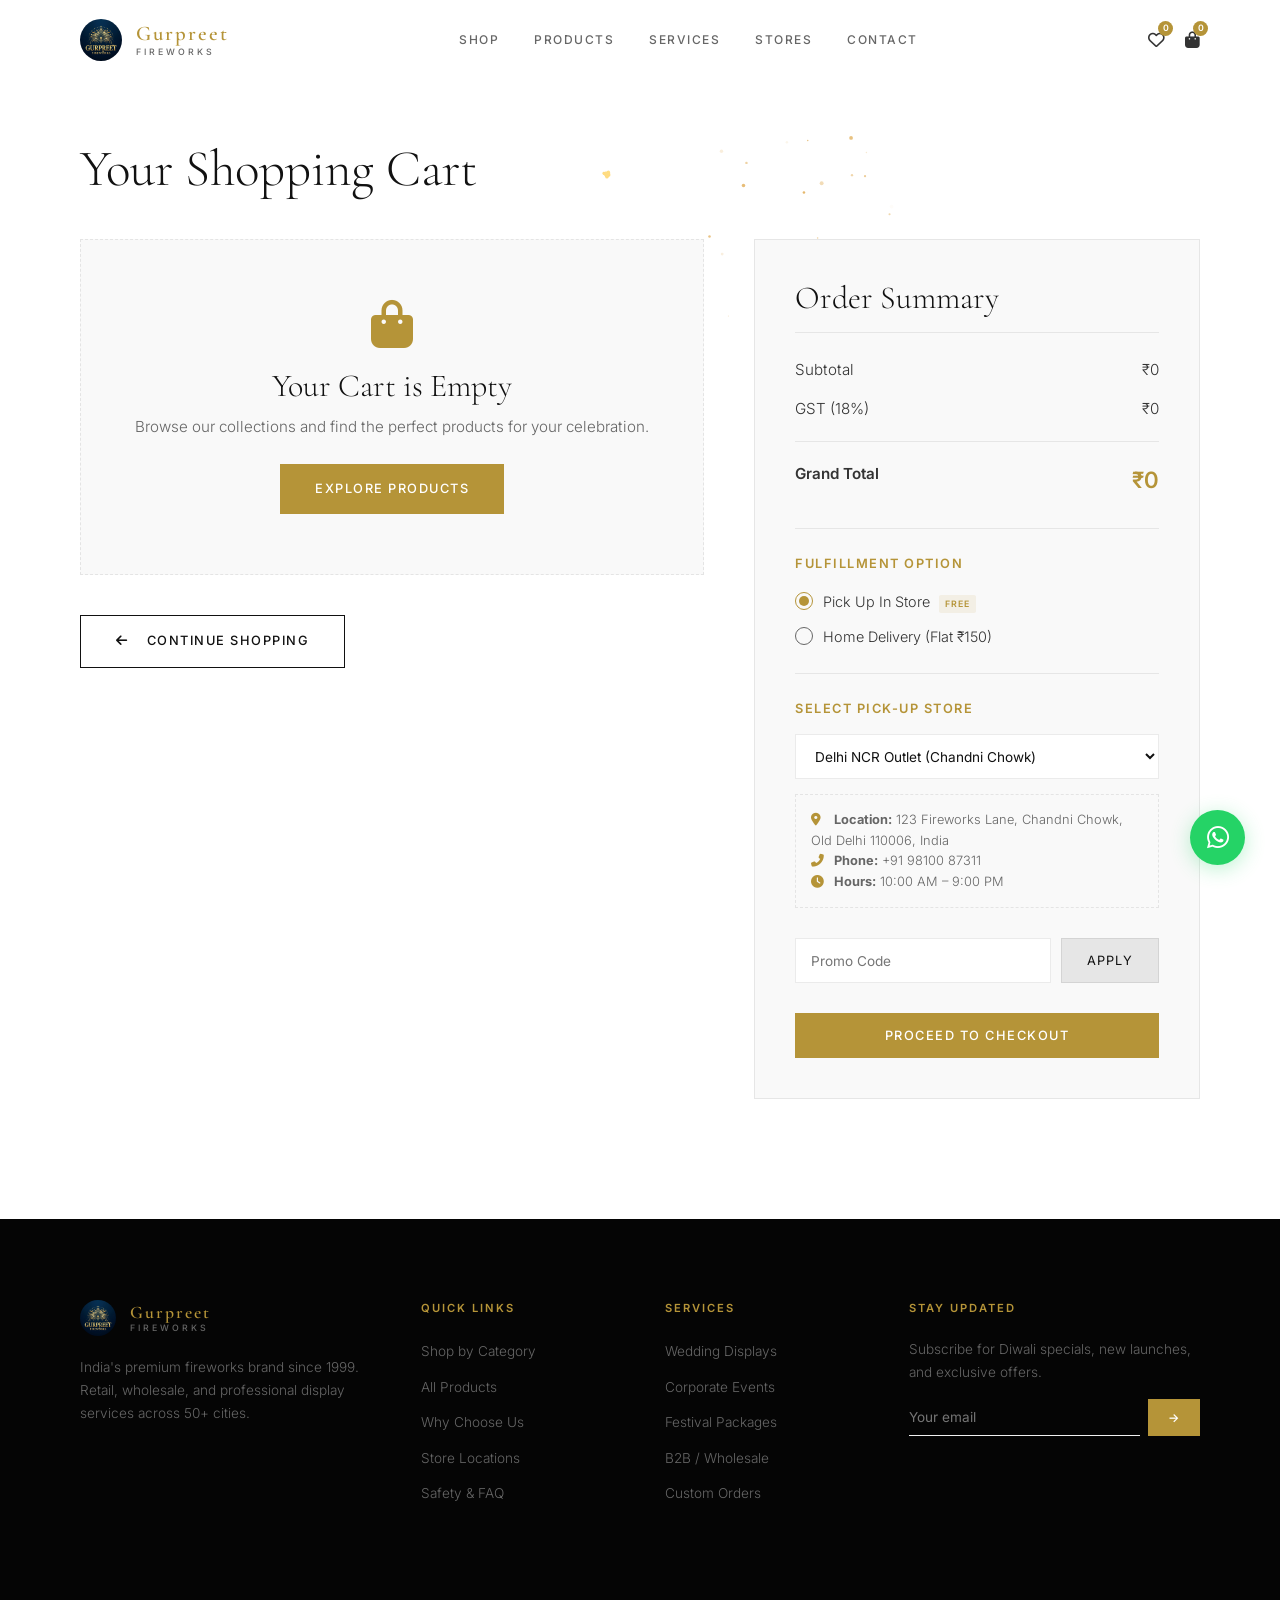
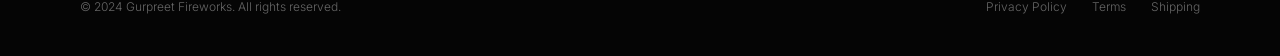
==== cart.html @ 11872ad9 "Initial commit" ====
<!DOCTYPE html>
<html lang="en">
<head>
  <meta charset="UTF-8">
  <meta name="viewport" content="width=device-width, initial-scale=1.0">
  <title>Shopping Cart | Gurpreet Fireworks</title>
  <meta name="description" content="Review your cart, select pickup or delivery, and checkout securely.">
  <link rel="stylesheet" href="css/style.css">
  <link rel="stylesheet" href="https://cdnjs.cloudflare.com/ajax/libs/font-awesome/6.5.1/css/all.min.css">
</head>
<body>

  <!-- Canvas Background -->
  <canvas id="fireworksCanvas"></canvas>

  <!-- Toast Container -->
  <div class="toast-wrap"></div>

  <!-- ====== HEADER ====== -->
  <header class="scrolled">
    <div class="wrap">
      <a href="index.html" class="logo">
        <img src="assets/logo.png" alt="Gurpreet Fireworks">
        <div class="logo-text">
          <span class="logo-brand">Gurpreet</span>
          <span class="logo-sub">Fireworks</span>
        </div>
      </a>

      <nav>
        <a href="index.html#categories">Shop</a>
        <a href="index.html#products">Products</a>
        <a href="index.html#services">Services</a>
        <a href="index.html#stores">Stores</a>
        <a href="index.html#contact">Contact</a>
      </nav>

      <div class="header-icons">
        <span class="icon-btn" data-open="wishDrawer"><i class="far fa-heart"></i><span class="count wish-count">0</span></span>
        <span class="icon-btn" data-open="cartDrawer"><i class="fas fa-shopping-bag"></i><span class="count cart-count">0</span></span>
        <span class="menu-toggle"><i class="fas fa-bars"></i></span>
      </div>
    </div>
  </header>

  <!-- ====== CART SECTION ====== -->
  <main class="section" style="padding-top: 140px; min-height: 80vh;">
    <div class="wrap">
      <h1 class="heading heading-lg" style="margin-bottom: 40px;">Your Shopping Cart</h1>

      <div class="cart-layout-grid">
        <!-- Left: Items list -->
        <div class="cart-items-wrap">
          <div class="cart-items-list" id="cart-page-list">
            <!-- Dynamically populated by app.js -->
          </div>
          <div style="margin-top: 20px;">
            <a href="index.html#products" class="btn btn-outline"><i class="fas fa-arrow-left" style="margin-right: 8px;"></i> Continue Shopping</a>
          </div>
        </div>

        <!-- Right: Order summary & pickup options -->
        <div class="cart-summary-card">
          <h2 class="heading heading-md" style="margin-bottom: 25px; border-bottom: 1px solid var(--border); padding-bottom: 15px;">Order Summary</h2>
          
          <div class="summary-row">
            <span>Subtotal</span>
            <span id="cart-subtotal">₹0</span>
          </div>
          <div class="summary-row">
            <span>GST (18%)</span>
            <span id="cart-gst">₹0</span>
          </div>
          <div class="summary-row" id="delivery-row" style="display: none; border-top: 1px dashed var(--border); padding-top: 10px; margin-top: 10px;">
            <span>Home Delivery Charge</span>
            <span>₹150</span>
          </div>
          
          <div class="summary-row total-row" style="margin-top: 20px; padding-top: 20px; border-top: 1px solid var(--border);">
            <strong>Grand Total</strong>
            <strong id="cart-total" style="color: var(--gold); font-size: 1.4rem;">₹0</strong>
          </div>

          <!-- Fulfillment Choice -->
          <div class="fulfillment-box">
            <h3>Fulfillment Option</h3>
            <div class="full-option">
              <label class="radio-label">
                <input type="radio" name="fulfillment" value="pickup" checked id="ff-pickup">
                <span class="radio-custom"></span>
                <span class="radio-text">Pick Up In Store <span class="badge badge-gold" style="font-size:0.55rem; padding: 2px 6px; margin-left:5px; border-radius: 2px;">FREE</span></span>
              </label>
            </div>
            <div class="full-option">
              <label class="radio-label">
                <input type="radio" name="fulfillment" value="delivery" id="ff-delivery">
                <span class="radio-custom"></span>
                <span class="radio-text">Home Delivery (Flat ₹150)</span>
              </label>
            </div>
          </div>

          <!-- Store Selection (Displays if pickup is active) -->
          <div class="store-select-box" id="store-picker-area">
            <h3>Select Pick-up Store</h3>
            <select class="store-select" id="pickup-store-select">
              <option value="delhi">Delhi NCR Outlet (Chandni Chowk)</option>
              <option value="mumbai">Mumbai Outlet (Bhuleshwar)</option>
              <option value="jaipur">Jaipur Outlet (Johari Bazaar)</option>
              <option value="chennai">Chennai Outlet (T. Nagar)</option>
            </select>
            <div class="selected-store-info" id="selected-store-details">
              <!-- Dynamically populated by app.js -->
            </div>
          </div>

          <div class="promo-box">
            <input type="text" placeholder="Promo Code" id="promo-code-input">
            <button id="apply-promo-btn">Apply</button>
          </div>

          <button class="btn btn-gold" id="proceed-checkout-btn" style="width: 100%; justify-content: center; margin-top: 30px;">Proceed to Checkout</button>
        </div>
      </div>

    </div>
  </main>

  <!-- ====== FOOTER ====== -->
  <footer>
    <div class="wrap">
      <div class="footer-grid">
        <div class="footer-col">
          <div class="logo" style="margin-bottom: 20px;">
            <img src="assets/logo.png" alt="Gurpreet Fireworks" style="height: 36px; width: 36px; border-radius: 50%;">
            <div class="logo-text">
              <span class="logo-brand" style="font-size: 1.1rem;">Gurpreet</span>
              <span class="logo-sub">Fireworks</span>
            </div>
          </div>
          <p>India's premium fireworks brand since 1999. Retail, wholesale, and professional display services across 50+ cities.</p>
        </div>
        <div class="footer-col">
          <h4>Quick Links</h4>
          <ul>
            <li><a href="index.html#categories">Shop by Category</a></li>
            <li><a href="index.html#products">All Products</a></li>
            <li><a href="index.html#services">Why Choose Us</a></li>
            <li><a href="index.html#stores">Store Locations</a></li>
            <li><a href="index.html#safety">Safety & FAQ</a></li>
          </ul>
        </div>
        <div class="footer-col">
          <h4>Services</h4>
          <ul>
            <li><a href="index.html#contact">Wedding Displays</a></li>
            <li><a href="index.html#contact">Corporate Events</a></li>
            <li><a href="index.html#contact">Festival Packages</a></li>
            <li><a href="index.html#contact">B2B / Wholesale</a></li>
            <li><a href="index.html#contact">Custom Orders</a></li>
          </ul>
        </div>
        <div class="footer-col">
          <h4>Stay Updated</h4>
          <p style="margin-bottom: 15px;">Subscribe for Diwali specials, new launches, and exclusive offers.</p>
          <div class="nl-form">
            <input type="email" placeholder="Your email">
            <button>→</button>
          </div>
        </div>
      </div>
      <div class="footer-bottom">
        <span>© 2024 Gurpreet Fireworks. All rights reserved.</span>
        <div class="footer-bottom-links">
          <a href="#">Privacy Policy</a>
          <a href="#">Terms</a>
          <a href="#">Shipping</a>
        </div>
      </div>
    </div>
  </footer>

  <!-- WhatsApp Float -->
  <a href="https://wa.me/919810000000" class="wa-float" target="_blank" rel="noopener" aria-label="Chat on WhatsApp">
    <i class="fab fa-whatsapp"></i>
  </a>

  <!-- ====== DRAWERS ====== -->
  <!-- Cart Drawer -->
  <aside class="drawer" id="cartDrawer">
    <div class="drawer-head">
      <h2>Shopping Cart</h2>
      <span class="drawer-close"><i class="fas fa-times"></i></span>
    </div>
    <div class="drawer-body">
      <div class="empty-drawer"><i class="fas fa-shopping-bag"></i><p>Your cart is empty</p></div>
    </div>
    <div class="drawer-foot">
      <div class="drawer-total">
        <span>Total</span>
        <span>₹0</span>
      </div>
      <a href="cart.html" class="btn btn-gold" style="width: 100%; justify-content: center;">View Cart</a>
    </div>
  </aside>

  <!-- Wishlist Drawer -->
  <aside class="drawer" id="wishDrawer">
    <div class="drawer-head">
      <h2>Wishlist</h2>
      <span class="drawer-close"><i class="fas fa-times"></i></span>
    </div>
    <div class="drawer-body">
      <div class="empty-drawer"><i class="fas fa-heart"></i><p>Your wishlist is empty</p></div>
    </div>
  </aside>

  <script src="js/store-data.js"></script>
  <script src="js/app.js"></script>
</body>
</html>
---- css/style.css ----
/*
  GURPREET FIREWORKS — Premium Minimal Design System
  Philosophy: Breathe. Less is luxury.
*/

@import url('https://fonts.googleapis.com/css2?family=Cormorant+Garamond:ital,wght@0,300;0,400;0,500;0,600;0,700;1,300;1,400&family=Inter:wght@300;400;500;600&display=swap');

:root {
  --bg: #ffffff;
  --bg-alt: #f9f9f9;
  --gold: #b59438;
  --gold-dim: rgba(181, 148, 56, 0.1);
  --white: #111111;
  --gray: #666666;
  --gray-light: #333333;
  --gray-dark: #f0f0f0;
  --border: rgba(0, 0, 0, 0.08);
  --font-serif: 'Cormorant Garamond', Georgia, serif;
  --font-sans: 'Inter', -apple-system, sans-serif;
  --ease: cubic-bezier(0.25, 1, 0.5, 1);
}

/* === RESET === */
*, *::before, *::after { box-sizing: border-box; margin: 0; padding: 0; }
html { scroll-behavior: smooth; font-size: 16px; }

body {
  background: var(--bg);
  color: var(--white);
  font-family: var(--font-sans);
  font-weight: 300;
  line-height: 1.6;
  -webkit-font-smoothing: antialiased;
  overflow-x: hidden;
}

::selection { background: var(--gold); color: var(--bg); }
::-webkit-scrollbar { width: 6px; }
::-webkit-scrollbar-track { background: var(--bg); }
::-webkit-scrollbar-thumb { background: var(--gold); }

img { max-width: 100%; display: block; }
a { text-decoration: none; color: inherit; }
button, input, textarea, select { font-family: inherit; border: none; outline: none; background: none; color: inherit; }
ul { list-style: none; }

/* === LAYOUT === */
.wrap {
  max-width: 1200px;
  margin: 0 auto;
  padding: 0 40px;
}

.section {
  padding: 120px 0;
}

/* === TYPOGRAPHY === */
.label {
  font-size: 0.7rem;
  font-weight: 600;
  text-transform: uppercase;
  letter-spacing: 4px;
  color: var(--gold);
  display: block;
  margin-bottom: 20px;
}

.heading {
  font-family: var(--font-serif);
  font-weight: 300;
  line-height: 1.15;
}

.heading-xl { font-size: clamp(2.8rem, 6vw, 5.5rem); }
.heading-lg { font-size: clamp(2rem, 4vw, 3.2rem); }
.heading-md { font-size: clamp(1.5rem, 3vw, 2rem); }

.heading em {
  font-style: italic;
  font-weight: 300;
}

.subtext {
  font-size: 1.05rem;
  color: var(--gray);
  max-width: 520px;
  line-height: 1.8;
}

/* === BUTTONS === */
.btn {
  display: inline-flex;
  align-items: center;
  gap: 10px;
  padding: 15px 35px;
  font-size: 0.8rem;
  font-weight: 500;
  letter-spacing: 1.5px;
  text-transform: uppercase;
  transition: all 0.4s var(--ease);
  cursor: pointer;
}

.btn-gold {
  background: var(--gold);
  color: #ffffff;
}

.btn-gold:hover {
  background: #b8963f;
  transform: translateY(-2px);
  box-shadow: 0 8px 25px rgba(201,168,76,0.25);
}

.btn-outline {
  border: 1px solid var(--white);
  color: var(--white);
}

.btn-outline:hover {
  border-color: var(--gold);
  color: var(--gold);
}

/* Gold line separator */
.gold-line {
  width: 40px;
  height: 1px;
  background: var(--gold);
  margin: 30px 0;
}

/* === HEADER === */
header {
  position: fixed;
  top: 0;
  left: 0;
  width: 100%;
  height: 80px;
  z-index: 1000;
  transition: all 0.4s var(--ease);
}

header.scrolled {
  background: rgba(255,255,255,0.95);
  backdrop-filter: blur(20px);
  border-bottom: 1px solid var(--border);
  box-shadow: 0 4px 30px rgba(0, 0, 0, 0.03);
}

header .wrap {
  display: flex;
  justify-content: space-between;
  align-items: center;
  height: 100%;
}

.logo {
  display: flex;
  align-items: center;
  gap: 14px;
}

.logo img {
  height: 42px;
  width: 42px;
  border-radius: 50%;
  object-fit: cover;
}

.logo-text {
  display: flex;
  flex-direction: column;
  line-height: 1.2;
}

.logo-brand {
  font-family: var(--font-serif);
  font-size: 1.3rem;
  font-weight: 600;
  color: var(--gold);
  letter-spacing: 2px;
}

.logo-sub {
  font-size: 0.55rem;
  font-weight: 500;
  text-transform: uppercase;
  letter-spacing: 3px;
  color: var(--gray);
}

nav {
  display: flex;
  align-items: center;
  gap: 35px;
}

nav a {
  font-size: 0.75rem;
  font-weight: 500;
  text-transform: uppercase;
  letter-spacing: 1.5px;
  color: var(--gray);
  transition: color 0.3s;
}

nav a:hover { color: var(--white); }

.header-icons {
  display: flex;
  align-items: center;
  gap: 20px;
}

.icon-btn {
  position: relative;
  font-size: 1.05rem;
  color: var(--gray-light);
  cursor: pointer;
  transition: color 0.3s;
}

.icon-btn:hover { color: var(--gold); }

.icon-btn .count {
  position: absolute;
  top: -6px;
  right: -8px;
  background: var(--gold);
  color: #ffffff;
  font-size: 0.55rem;
  font-weight: 600;
  width: 15px;
  height: 15px;
  border-radius: 50%;
  display: flex;
  align-items: center;
  justify-content: center;
}

.menu-toggle {
  display: none;
  font-size: 1.2rem;
  color: var(--white);
  cursor: pointer;
}

/* === HERO === */
.hero {
  min-height: 100vh;
  display: flex;
  align-items: center;
  position: relative;
  overflow: hidden;
  background:
    linear-gradient(to right, rgba(255,255,255,0.94) 35%, rgba(255,255,255,0.4) 100%),
    url('../assets/hero_bg.png')
    center / cover no-repeat;
}

#fireworksCanvas {
  position: fixed;
  top: 0; left: 0;
  width: 100vw; height: 100vh;
  pointer-events: none;
  z-index: 0;
}

.hero .wrap {
  position: relative;
  z-index: 2;
  width: 100%;
}

.hero-inner {
  max-width: 700px;
  padding: 120px 0;
  text-align: left;
}

.hero-title {
  margin-bottom: 30px;
}

.hero-desc {
  font-size: 1.15rem;
  color: var(--gray-light);
  line-height: 1.9;
  margin-bottom: 45px;
  max-width: 550px;
}

.hero-btns {
  display: flex;
  gap: 20px;
  margin-bottom: 80px;
  justify-content: flex-start;
}

.hero-stats {
  display: flex;
  gap: 60px;
  border-top: 1px solid var(--border);
  padding-top: 40px;
}

.hero-stat h3 {
  font-family: var(--font-serif);
  font-size: 2.5rem;
  font-weight: 300;
  color: var(--gold);
}

.hero-stat p {
  font-size: 0.75rem;
  text-transform: uppercase;
  letter-spacing: 1.5px;
  color: var(--gray);
  margin-top: 5px;
}

/* === CATEGORIES GRID === */
.cat-grid {
  display: grid;
  grid-template-columns: repeat(4, 1fr);
  gap: 2px;
}

.cat-item {
  position: relative;
  height: 400px;
  overflow: hidden;
  cursor: pointer;
}

.cat-item img {
  width: 100%;
  height: 100%;
  object-fit: cover;
  transition: transform 0.8s var(--ease), filter 0.4s;
  filter: brightness(0.5);
}

.cat-item:hover img {
  transform: scale(1.05);
  filter: brightness(0.65);
}

.cat-text {
  position: absolute;
  bottom: 0;
  left: 0;
  padding: 30px;
  z-index: 2;
}

.cat-text h3 {
  font-family: var(--font-serif);
  font-size: 1.6rem;
  font-weight: 400;
  margin-bottom: 5px;
  color: #ffffff;
}

.cat-text span {
  font-size: 0.7rem;
  text-transform: uppercase;
  letter-spacing: 2px;
  color: var(--gold);
}

/* Wide span variant */
.cat-item.wide {
  grid-column: span 2;
}

/* === PRODUCTS === */
.product-filters {
  display: flex;
  gap: 30px;
  margin-bottom: 50px;
}

.product-filters button {
  font-size: 0.75rem;
  font-weight: 500;
  text-transform: uppercase;
  letter-spacing: 1.5px;
  color: var(--gray);
  cursor: pointer;
  padding-bottom: 8px;
  border-bottom: 1px solid transparent;
  transition: all 0.3s;
}

.product-filters button.active,
.product-filters button:hover {
  color: var(--gold);
  border-bottom-color: var(--gold);
}

.product-grid {
  display: grid;
  grid-template-columns: repeat(4, 1fr);
  gap: 25px;
}

.p-card {
  background: var(--bg-alt);
  border: 1px solid var(--border);
  display: flex;
  flex-direction: column;
  transition: all 0.4s var(--ease);
}

.p-card:hover {
  border-color: rgba(201,168,76,0.3);
  transform: translateY(-4px);
}

.p-card-img {
  height: 260px;
  position: relative;
  overflow: hidden;
  display: flex;
  align-items: center;
  justify-content: center;
  background: #f5f5f5;
  padding: 25px;
}

.p-card-img img {
  max-width: 85%;
  max-height: 85%;
  object-fit: contain;
  transition: transform 0.5s var(--ease);
}

.p-card:hover .p-card-img img {
  transform: scale(1.06);
}

.p-card-img .wish-btn {
  position: absolute;
  top: 12px;
  right: 12px;
  font-size: 0.9rem;
  color: var(--gray);
  cursor: pointer;
  z-index: 3;
  transition: color 0.3s;
}

.p-card-img .wish-btn:hover,
.p-card-img .wish-btn.active {
  color: #e74c3c;
}

.p-card-img .p-overlay {
  position: absolute;
  inset: 0;
  background: rgba(10,10,10,0.88);
  display: flex;
  flex-direction: column;
  align-items: center;
  justify-content: center;
  gap: 12px;
  opacity: 0;
  transition: opacity 0.3s;
}

.p-overlay .btn-outline {
  color: #ffffff !important;
  border-color: rgba(255,255,255,0.3) !important;
}

.p-overlay .btn-outline:hover {
  color: var(--gold) !important;
  border-color: var(--gold) !important;
}

.p-card:hover .p-overlay {
  opacity: 1;
}

.p-card-body {
  padding: 22px;
  flex-grow: 1;
  display: flex;
  flex-direction: column;
  gap: 8px;
}

.p-card-cat {
  font-size: 0.65rem;
  text-transform: uppercase;
  letter-spacing: 1.5px;
  color: var(--gold);
}

.p-card-name {
  font-family: var(--font-serif);
  font-size: 1.15rem;
  font-weight: 400;
  min-height: 44px;
}

.p-card-stars {
  color: var(--gold);
  font-size: 0.7rem;
  display: flex;
  gap: 2px;
  align-items: center;
}

.p-card-stars .rev {
  color: var(--gray);
  margin-left: 6px;
  font-family: var(--font-sans);
}

.p-card-price {
  display: flex;
  align-items: baseline;
  gap: 8px;
  margin-top: auto;
  padding-top: 12px;
  border-top: 1px solid var(--border);
}

.p-card-price strong {
  font-family: var(--font-serif);
  font-size: 1.2rem;
  font-weight: 500;
}

.p-card-price del {
  font-size: 0.85rem;
  color: var(--gray);
}

/* Badge */
.badge {
  display: inline-block;
  font-size: 0.6rem;
  font-weight: 600;
  text-transform: uppercase;
  letter-spacing: 1px;
  padding: 4px 10px;
}

.badge-gold { background: var(--gold-dim); color: var(--gold); }
.badge-sale { background: rgba(231,76,60,0.15); color: #e74c3c; }
.badge-eco { background: rgba(46,204,113,0.15); color: #2ecc71; }

.p-card-badges {
  position: absolute;
  top: 12px;
  left: 12px;
  display: flex;
  flex-direction: column;
  gap: 5px;
  z-index: 3;
}

/* === DIWALI PROMO === */
.promo-banner {
  display: grid;
  grid-template-columns: 1fr 1fr;
  gap: 60px;
  align-items: center;
  background:
    linear-gradient(135deg, rgba(255,255,255,0.95) 50%, rgba(181,148,56,0.08) 100%),
    url('../assets/cat_diwali.png')
    center / cover no-repeat;
  border: 1px solid rgba(201,168,76,0.15);
  padding: 70px;
}

.timer-row {
  display: flex;
  gap: 20px;
  margin-top: 35px;
}

.timer-box {
  text-align: center;
}

.timer-box .num {
  font-family: var(--font-serif);
  font-size: 2.2rem;
  font-weight: 300;
  color: var(--gold);
  line-height: 1;
}

.timer-box .lbl {
  font-size: 0.6rem;
  text-transform: uppercase;
  letter-spacing: 1.5px;
  color: var(--gray);
  margin-top: 6px;
}

/* === TESTIMONIALS === */
.testimonials-row {
  display: grid;
  grid-template-columns: repeat(3, 1fr);
  gap: 30px;
}

.t-card {
  padding: 40px;
  border: 1px solid var(--border);
  background: var(--bg-alt);
}

.t-stars {
  color: var(--gold);
  font-size: 0.8rem;
  margin-bottom: 20px;
}

.t-quote {
  font-family: var(--font-serif);
  font-size: 1.15rem;
  font-weight: 300;
  font-style: italic;
  line-height: 1.7;
  margin-bottom: 25px;
  color: var(--gray-light);
}

.t-user {
  display: flex;
  align-items: center;
  gap: 14px;
}

.t-user img, .t-avatar {
  width: 40px;
  height: 40px;
  border-radius: 50%;
  object-fit: cover;
}

.t-avatar {
  border: 1px solid var(--gold);
  background: var(--bg-alt);
  color: var(--gold);
  display: flex;
  align-items: center;
  justify-content: center;
  font-family: var(--font-serif);
  font-weight: 500;
  font-size: 0.9rem;
}

.t-user-info h4 {
  font-size: 0.85rem;
  font-weight: 500;
}

.t-user-info span {
  font-size: 0.7rem;
  color: var(--gray);
}

/* === FEATURES (Why Choose) === */
.features-grid {
  display: grid;
  grid-template-columns: repeat(4, 1fr);
  gap: 40px;
}

.f-item {
  text-align: center;
  padding: 30px 15px;
}

.f-item i {
  font-size: 1.5rem;
  color: var(--gold);
  margin-bottom: 20px;
  display: block;
}

.f-item h4 {
  font-family: var(--font-serif);
  font-size: 1.2rem;
  font-weight: 400;
  margin-bottom: 10px;
}

.f-item p {
  font-size: 0.85rem;
  color: var(--gray);
  line-height: 1.6;
}

/* === STORES === */
.stores-grid {
  display: grid;
  grid-template-columns: repeat(4, 1fr);
  gap: 25px;
}

.store-box {
  padding: 30px;
  border: 1px solid var(--border);
  background: var(--bg-alt);
  cursor: pointer;
  transition: all 0.3s var(--ease);
}

.store-box:hover, .store-box.active {
  border-color: var(--gold);
}

.store-box h3 {
  font-family: var(--font-serif);
  font-size: 1.2rem;
  font-weight: 400;
  margin-bottom: 15px;
}

.store-box p {
  font-size: 0.8rem;
  color: var(--gray);
  margin-bottom: 6px;
}

.store-box p i {
  color: var(--gold);
  width: 16px;
  margin-right: 8px;
  font-size: 0.75rem;
}

/* === SAFETY (Accordion) === */
.accord-list {
  max-width: 800px;
}

.accord-item {
  border-bottom: 1px solid var(--border);
}

.accord-head {
  padding: 22px 0;
  display: flex;
  justify-content: space-between;
  align-items: center;
  cursor: pointer;
}

.accord-head h3 {
  font-family: var(--font-serif);
  font-size: 1.2rem;
  font-weight: 400;
  transition: color 0.3s;
}

.accord-head i {
  color: var(--gray);
  font-size: 0.85rem;
  transition: all 0.3s;
}

.accord-body {
  max-height: 0;
  overflow: hidden;
  transition: max-height 0.4s var(--ease);
}

.accord-body p {
  padding-bottom: 22px;
  font-size: 0.9rem;
  color: var(--gray);
  line-height: 1.7;
}

.accord-item.open .accord-head h3 { color: var(--gold); }
.accord-item.open .accord-head i { transform: rotate(180deg); color: var(--gold); }
.accord-item.open .accord-body { max-height: 200px; }

/* === CONTACT === */
.contact-grid {
  display: grid;
  grid-template-columns: 1fr 1.4fr;
  gap: 80px;
}

.contact-info-item {
  margin-bottom: 35px;
}

.contact-info-item h4 {
  font-size: 0.7rem;
  text-transform: uppercase;
  letter-spacing: 2px;
  color: var(--gold);
  margin-bottom: 10px;
}

.contact-info-item p {
  font-size: 0.95rem;
  color: var(--gray-light);
}

.form-row {
  display: grid;
  grid-template-columns: 1fr 1fr;
  gap: 20px;
}

.field {
  margin-bottom: 22px;
}

.field label {
  display: block;
  font-size: 0.65rem;
  font-weight: 600;
  text-transform: uppercase;
  letter-spacing: 1.5px;
  color: var(--gray);
  margin-bottom: 8px;
}

.field input,
.field select,
.field textarea {
  width: 100%;
  padding: 13px 0;
  font-size: 0.9rem;
  color: var(--white);
  background: transparent;
  border-bottom: 1px solid var(--gray-dark);
  transition: border-color 0.3s;
}

.field input:focus,
.field select:focus,
.field textarea:focus {
  border-bottom-color: var(--gold);
}

.field textarea {
  resize: vertical;
  min-height: 80px;
}

.field select {
  -webkit-appearance: none;
}

/* === FOOTER === */
footer {
  background: #050505;
  border-top: 1px solid var(--border);
  padding: 80px 0 40px;
}

.footer-grid {
  display: grid;
  grid-template-columns: 1.5fr 1fr 1fr 1.5fr;
  gap: 50px;
  margin-bottom: 60px;
}

.footer-col h4 {
  font-size: 0.7rem;
  font-weight: 600;
  text-transform: uppercase;
  letter-spacing: 2px;
  color: var(--gold);
  margin-bottom: 20px;
}

.footer-col p {
  font-size: 0.85rem;
  color: var(--gray);
  line-height: 1.7;
}

.footer-col ul { display: flex; flex-direction: column; gap: 10px; }
.footer-col a { font-size: 0.85rem; color: var(--gray); transition: color 0.3s; }
.footer-col a:hover { color: var(--white); }

.nl-form {
  display: flex;
  gap: 8px;
  margin-top: 12px;
}

.nl-form input {
  flex: 1;
  padding: 10px 0;
  font-size: 0.85rem;
  color: var(--white);
  background: transparent;
  border-bottom: 1px solid var(--gray-dark);
}

.nl-form button {
  background: var(--gold);
  color: var(--bg);
  padding: 0 20px;
  font-size: 0.75rem;
  font-weight: 600;
  letter-spacing: 1px;
  cursor: pointer;
}

.footer-bottom {
  border-top: 1px solid var(--border);
  padding-top: 30px;
  display: flex;
  justify-content: space-between;
  font-size: 0.75rem;
  color: var(--gray);
}

.footer-bottom-links { display: flex; gap: 25px; }

/* === FLOATING ELEMENTS === */
.wa-float {
  position: fixed;
  bottom: 35px;
  right: 35px;
  width: 55px;
  height: 55px;
  border-radius: 50%;
  background: #25d366;
  color: #fff;
  display: flex;
  align-items: center;
  justify-content: center;
  font-size: 1.6rem;
  z-index: 99;
  transition: transform 0.3s;
  box-shadow: 0 4px 20px rgba(37,211,102,0.3);
}

.wa-float:hover { transform: scale(1.1); }

/* === DRAWERS === */
.drawer {
  position: fixed;
  top: 0;
  right: 0;
  width: 420px;
  height: 100vh;
  background: var(--bg-alt);
  border-left: 1px solid var(--border);
  z-index: 1100;
  transform: translateX(100%);
  transition: transform 0.4s var(--ease);
  display: flex;
  flex-direction: column;
}

.drawer.open { transform: translateX(0); }

.drawer-head {
  padding: 25px 30px;
  border-bottom: 1px solid var(--border);
  display: flex;
  justify-content: space-between;
  align-items: center;
}

.drawer-head h2 {
  font-family: var(--font-serif);
  font-size: 1.3rem;
  font-weight: 400;
}

.drawer-close {
  font-size: 1.2rem;
  cursor: pointer;
  color: var(--gray);
  transition: color 0.3s;
}

.drawer-close:hover { color: #e74c3c; }

.drawer-body {
  flex: 1;
  overflow-y: auto;
  padding: 25px 30px;
}

.drawer-foot {
  padding: 25px 30px;
  border-top: 1px solid var(--border);
  background: var(--bg-alt);
}

.drawer-total {
  display: flex;
  justify-content: space-between;
  margin-bottom: 20px;
  font-size: 1rem;
}

.drawer-total span:last-child {
  font-family: var(--font-serif);
  font-size: 1.2rem;
  font-weight: 500;
  color: var(--gold);
}

.empty-drawer {
  text-align: center;
  margin: auto;
  color: var(--gray);
}

.empty-drawer i {
  font-size: 2rem;
  margin-bottom: 15px;
  opacity: 0.3;
  display: block;
}

/* Drawer items */
.d-item {
  display: flex;
  gap: 15px;
  padding-bottom: 18px;
  margin-bottom: 18px;
  border-bottom: 1px solid var(--border);
  align-items: center;
}

.d-item-thumb {
  width: 55px; height: 55px;
  background: #ffffff;
  border: 1px solid var(--border);
  display: flex;
  align-items: center;
  justify-content: center;
}

.d-item-thumb img { max-width: 80%; max-height: 80%; object-fit: contain; }

.d-item-info { flex: 1; }

.d-item-info h4 {
  font-family: var(--font-serif);
  font-size: 0.95rem;
  font-weight: 400;
}

.d-item-info span {
  font-size: 0.85rem;
  color: var(--gold);
  display: block;
  margin-top: 3px;
}

.d-item-qty {
  display: flex;
  align-items: center;
  gap: 8px;
  margin-top: 6px;
}

.d-item-qty button {
  width: 20px; height: 20px;
  background: rgba(255,255,255,0.03);
  border: 1px solid var(--border);
  color: var(--white);
  font-size: 0.75rem;
  cursor: pointer;
  display: flex;
  align-items: center;
  justify-content: center;
}

.d-item-remove {
  color: var(--gray);
  cursor: pointer;
  transition: color 0.3s;
}

.d-item-remove:hover { color: #e74c3c; }

/* === MODALS === */
.modal-bg {
  position: fixed;
  inset: 0;
  background: rgba(10,10,10,0.9);
  backdrop-filter: blur(10px);
  z-index: 1200;
  display: flex;
  align-items: center;
  justify-content: center;
  opacity: 0;
  visibility: hidden;
  transition: all 0.3s;
}

.modal-bg.show { opacity: 1; visibility: visible; }

.modal-box {
  background: var(--bg-alt);
  border: 1px solid var(--border);
  width: 90%;
  max-width: 600px;
  max-height: 90vh;
  overflow-y: auto;
  padding: 50px;
  position: relative;
  transform: translateY(20px);
  transition: transform 0.4s var(--ease);
}

.modal-bg.show .modal-box { transform: translateY(0); }

.modal-box.qv {
  max-width: 850px;
  display: grid;
  grid-template-columns: 1fr 1fr;
  gap: 40px;
}

.qv-image {
  background: #ffffff;
  display: flex;
  align-items: center;
  justify-content: center;
  height: 360px;
}

.qv-image img { max-width: 80%; max-height: 80%; object-fit: contain; }

.qv-details { display: flex; flex-direction: column; gap: 15px; }

.qv-specs {
  display: grid;
  grid-template-columns: repeat(3, 1fr);
  gap: 10px;
  padding: 12px;
  background: rgba(255,255,255,0.02);
  border: 1px solid var(--border);
  font-size: 0.75rem;
}

.qv-specs span i { color: var(--gold); margin-right: 4px; }

.modal-close {
  position: absolute;
  top: 20px;
  right: 20px;
  font-size: 1.3rem;
  cursor: pointer;
  color: var(--gray);
  transition: color 0.3s;
}

.modal-close:hover { color: var(--white); }

.modal-title {
  font-family: var(--font-serif);
  font-size: 1.8rem;
  font-weight: 400;
  margin-bottom: 30px;
  padding-bottom: 15px;
  border-bottom: 1px solid var(--border);
}

/* === TOAST === */
.toast-wrap {
  position: fixed;
  top: 30px;
  left: 50%;
  transform: translateX(-50%);
  z-index: 9999;
  display: flex;
  flex-direction: column;
  gap: 8px;
}

.toast {
  background: rgba(10,10,10,0.95);
  border: 1px solid var(--gold);
  padding: 14px 30px;
  font-size: 0.85rem;
  display: flex;
  align-items: center;
  gap: 12px;
  color: #ffffff;
  animation: toastIn 0.3s var(--ease), toastOut 0.3s 3.5s forwards;
}

.toast i { color: var(--gold); }

@keyframes toastIn {
  from { transform: translateY(-30px); opacity: 0; }
  to { transform: translateY(0); opacity: 1; }
}

@keyframes toastOut {
  to { opacity: 0; }
}

/* === RESPONSIVE === */
@media (max-width: 1024px) {
  nav { display: none; }
  .menu-toggle { display: block; }
  nav.open {
    display: flex;
    flex-direction: column;
    position: fixed;
    top: 80px; left: 0;
    width: 100%; height: calc(100vh - 80px);
    background: var(--bg);
    padding: 40px;
    gap: 25px;
    z-index: 999;
  }
  .cat-grid { grid-template-columns: repeat(2, 1fr); }
  .cat-item.wide { grid-column: span 2; }
  .product-grid { grid-template-columns: repeat(2, 1fr); }
  .testimonials-row { grid-template-columns: 1fr; }
  .features-grid { grid-template-columns: repeat(2, 1fr); }
  .stores-grid { grid-template-columns: repeat(2, 1fr); }
  .contact-grid { grid-template-columns: 1fr; }
  .footer-grid { grid-template-columns: repeat(2, 1fr); }
  .promo-banner { grid-template-columns: 1fr; padding: 40px; }
  .modal-box.qv { grid-template-columns: 1fr; }
}

@media (max-width: 768px) {
  .wrap { padding: 0 24px; }
  .section { padding: 80px 0; }
  .cat-grid { grid-template-columns: 1fr; }
  .cat-item.wide { grid-column: span 1; }
  .cat-item { height: 280px; }
  .product-grid { grid-template-columns: 1fr; }
  .features-grid { grid-template-columns: 1fr; }
  .stores-grid { grid-template-columns: 1fr; }
  .hero-stats { flex-direction: column; gap: 20px; }
  .hero-btns { flex-direction: column; }
  .btn { width: 100%; justify-content: center; }
  .footer-grid { grid-template-columns: 1fr; }
  .footer-bottom { flex-direction: column; gap: 15px; text-align: center; }
  .drawer { width: 100%; }
  .form-row { grid-template-columns: 1fr; }
  .product-filters { flex-wrap: wrap; gap: 15px; }
  .timer-row { flex-wrap: wrap; }
}

/* === BREADCRUMBS === */
.breadcrumbs {
  font-size: 0.8rem;
  color: var(--gray);
  margin-bottom: 40px;
  text-transform: uppercase;
  letter-spacing: 1.5px;
}
.breadcrumbs a {
  transition: color 0.3s;
}
.breadcrumbs a:hover {
  color: var(--gold);
}

/* === PRODUCT DETAILS GRID === */
.p-details-grid {
  display: grid;
  grid-template-columns: 1.15fr 0.85fr;
  gap: 60px;
  align-items: start;
}
.p-details-gallery {
  position: sticky;
  top: 120px;
}
.p-gallery-img {
  background: #0e0e0e;
  border: 1px solid var(--border);
  padding: 60px;
  display: flex;
  align-items: center;
  justify-content: center;
  height: 500px;
  position: relative;
}
.p-gallery-img img {
  max-width: 90%;
  max-height: 90%;
  object-fit: contain;
}
.p-details-info {
  display: flex;
  flex-direction: column;
}
.pd-price-row {
  display: flex;
  align-items: baseline;
  gap: 15px;
  margin: 15px 0 30px;
}
.pd-price {
  font-family: var(--font-serif);
  font-size: 2.2rem;
  color: var(--gold);
  font-weight: 400;
}
.pd-price-del {
  font-size: 1.2rem;
  color: var(--gray);
  text-decoration: line-through;
}
.pd-desc {
  color: var(--gray-light);
  line-height: 1.8;
  margin-bottom: 40px;
  font-size: 1.05rem;
}
.pd-actions {
  display: flex;
  gap: 20px;
  margin-bottom: 50px;
  flex-wrap: wrap;
}
.qty-select {
  display: flex;
  align-items: center;
  border: 1px solid var(--border);
  background: var(--bg-alt);
  height: 50px;
}
.qty-select button {
  width: 45px;
  height: 100%;
  font-size: 1.1rem;
  cursor: pointer;
  transition: background 0.3s, color 0.3s;
}
.qty-select button:hover {
  background: var(--border);
  color: var(--gold);
}
.qty-select span {
  width: 45px;
  text-align: center;
  font-weight: 500;
}
.pd-actions .btn {
  height: 50px;
  display: flex;
  align-items: center;
  justify-content: center;
}
.pd-actions .btn-gold {
  flex-grow: 1.5;
}
.pd-actions .btn-outline {
  flex-grow: 1;
}
.pd-trust-badges {
  display: flex;
  gap: 30px;
  border-top: 1px solid var(--border);
  padding-top: 30px;
}
.pd-badge-item {
  display: flex;
  align-items: center;
  gap: 10px;
  font-size: 0.75rem;
  text-transform: uppercase;
  letter-spacing: 1px;
  color: var(--gray);
}
.pd-badge-item i {
  color: var(--gold);
  font-size: 0.95rem;
}

/* === PRODUCT TABS === */
.pd-tabs {
  border-top: 1px solid var(--border);
  padding-top: 60px;
}
.pd-tab-headers {
  display: flex;
  gap: 40px;
  border-bottom: 1px solid var(--border);
  margin-bottom: 40px;
}
.tab-btn {
  font-size: 0.9rem;
  font-weight: 500;
  text-transform: uppercase;
  letter-spacing: 2px;
  color: var(--gray);
  cursor: pointer;
  padding-bottom: 15px;
  border-bottom: 2px solid transparent;
  transition: all 0.3s;
}
.tab-btn.active, .tab-btn:hover {
  color: var(--gold);
  border-bottom-color: var(--gold);
}
.tab-pane {
  display: none;
}
.tab-pane.active {
  display: block;
  animation: fadeIn 0.5s ease forwards;
}
.tab-pane p {
  color: var(--gray-light);
  line-height: 1.8;
  max-width: 900px;
}
.specs-table {
  width: 100%;
  max-width: 600px;
  border-collapse: collapse;
}
.specs-table td {
  padding: 12px 0;
  border-bottom: 1px solid var(--border);
  font-size: 0.95rem;
}
.specs-table td:first-child {
  color: var(--gray);
  font-weight: 500;
  width: 40%;
}
.specs-table td:last-child {
  color: var(--white);
}
.safety-list {
  padding-left: 20px;
}
.safety-list li {
  margin-bottom: 12px;
  color: var(--gray-light);
  line-height: 1.7;
  list-style-type: decimal;
}

/* === CART PAGE LAYOUT === */
.cart-layout-grid {
  display: grid;
  grid-template-columns: 1.4fr 1fr;
  gap: 50px;
  align-items: start;
}
.cart-items-wrap {
  display: flex;
  flex-direction: column;
  gap: 20px;
}
.cart-item-row {
  display: grid;
  grid-template-columns: auto 1fr auto auto;
  gap: 25px;
  align-items: center;
  border: 1px solid var(--border);
  background: var(--bg-alt);
  padding: 20px;
  transition: border-color 0.3s;
}
.cart-item-row:hover {
  border-color: rgba(201, 168, 76, 0.25);
}
.cart-item-row img {
  width: 80px;
  height: 80px;
  object-fit: contain;
  background: #0e0e0e;
  padding: 5px;
  border: 1px solid var(--border);
}
.cart-item-info h4 {
  font-family: var(--font-serif);
  font-size: 1.25rem;
  font-weight: 400;
  margin-bottom: 5px;
}
.cart-item-info h4 a {
  transition: color 0.3s;
}
.cart-item-info h4 a:hover {
  color: var(--gold);
}
.cart-item-info span {
  font-size: 0.75rem;
  color: var(--gray);
  text-transform: uppercase;
  letter-spacing: 1px;
}
.cart-item-qty {
  display: flex;
  align-items: center;
  border: 1px solid var(--border);
  height: 38px;
}
.cart-item-qty button {
  width: 32px;
  height: 100%;
  cursor: pointer;
  font-size: 0.9rem;
  transition: background 0.3s, color 0.3s;
}
.cart-item-qty button:hover {
  background: var(--border);
  color: var(--gold);
}
.cart-item-qty span {
  width: 35px;
  text-align: center;
  font-size: 0.85rem;
  font-weight: 500;
}
.cart-item-subtotal {
  font-family: var(--font-serif);
  font-size: 1.2rem;
  font-weight: 500;
  width: 100px;
  text-align: right;
}
.cart-item-remove-btn {
  color: var(--gray);
  cursor: pointer;
  font-size: 0.95rem;
  transition: color 0.3s;
  padding: 5px;
  margin-left: 10px;
}
.cart-item-remove-btn:hover {
  color: #e74c3c;
}

/* Summary Card */
.cart-summary-card {
  background: var(--bg-alt);
  border: 1px solid var(--border);
  padding: 40px;
}
.summary-row {
  display: flex;
  justify-content: space-between;
  margin-bottom: 15px;
  font-size: 0.95rem;
  color: var(--gray-light);
}
.summary-row strong {
  font-weight: 600;
}
.fulfillment-box {
  margin-top: 30px;
  border-top: 1px solid var(--border);
  padding-top: 25px;
}
.fulfillment-box h3, .store-select-box h3 {
  font-size: 0.8rem;
  text-transform: uppercase;
  letter-spacing: 1.5px;
  color: var(--gold);
  margin-bottom: 15px;
  font-weight: 600;
}
.full-option {
  margin-bottom: 12px;
}
.radio-label {
  display: flex;
  align-items: center;
  gap: 10px;
  cursor: pointer;
  font-size: 0.9rem;
}
.radio-label input[type="radio"] {
  display: none;
}
.radio-custom {
  width: 18px;
  height: 18px;
  border: 1px solid var(--gray);
  border-radius: 50%;
  display: inline-block;
  position: relative;
  transition: border-color 0.3s;
}
.radio-label input[type="radio"]:checked + .radio-custom {
  border-color: var(--gold);
}
.radio-label input[type="radio"]:checked + .radio-custom::after {
  content: '';
  width: 10px;
  height: 10px;
  background: var(--gold);
  border-radius: 50%;
  position: absolute;
  top: 50%;
  left: 50%;
  transform: translate(-50%, -50%);
}
.radio-text {
  color: var(--gray-light);
}

.store-select-box {
  margin-top: 25px;
  border-top: 1px solid var(--border);
  padding-top: 25px;
}
.store-select {
  width: 100%;
  height: 45px;
  background: var(--bg);
  border: 1px solid var(--border);
  padding: 0 15px;
  color: var(--white);
  font-size: 0.85rem;
  cursor: pointer;
  transition: border-color 0.3s;
}
.store-select:focus {
  border-color: var(--gold);
}
.selected-store-info {
  margin-top: 15px;
  background: rgba(255,255,255,0.02);
  border: 1px dashed var(--border);
  padding: 15px;
  font-size: 0.8rem;
  line-height: 1.6;
  color: var(--gray);
}
.selected-store-info p i {
  color: var(--gold);
  margin-right: 8px;
  width: 12px;
}

.promo-box {
  display: flex;
  margin-top: 30px;
  gap: 10px;
}
.promo-box input {
  flex-grow: 1;
  height: 45px;
  border: 1px solid var(--border);
  background: var(--bg);
  padding: 0 15px;
  font-size: 0.85rem;
}
.promo-box input:focus {
  border-color: var(--gold);
}
.promo-box button {
  padding: 0 25px;
  height: 45px;
  background: var(--border);
  color: var(--white);
  border: 1px solid var(--border);
  cursor: pointer;
  font-size: 0.8rem;
  text-transform: uppercase;
  letter-spacing: 1px;
  transition: all 0.3s;
}
.promo-box button:hover {
  background: var(--gold);
  color: var(--bg);
  border-color: var(--gold);
}

/* === CHECKOUT PAGE LAYOUT === */
.checkout-layout-grid {
  display: grid;
  grid-template-columns: 1.45fr 1fr;
  gap: 60px;
  align-items: start;
}
.checkout-forms-wrap {
  display: flex;
  flex-direction: column;
  gap: 30px;
}
.checkout-section-box {
  background: var(--bg-alt);
  border: 1px solid var(--border);
  padding: 35px;
}
.checkout-section-box h3 {
  font-family: var(--font-serif);
  font-size: 1.4rem;
  color: var(--gold);
  margin-bottom: 25px;
  border-bottom: 1px solid var(--border);
  padding-bottom: 12px;
  font-weight: 400;
}
.checkout-row {
  display: grid;
  grid-template-columns: 1fr 1fr;
  gap: 20px;
}
.checkout-forms-wrap input[type="text"],
.checkout-forms-wrap input[type="tel"],
.checkout-forms-wrap input[type="email"],
.checkout-forms-wrap textarea {
  width: 100%;
  height: 48px;
  background: var(--bg);
  border: 1px solid var(--border);
  padding: 0 15px;
  color: var(--white);
  font-size: 0.9rem;
  transition: border-color 0.3s;
}
.checkout-forms-wrap textarea {
  height: auto;
  padding: 12px 15px;
}
.checkout-forms-wrap input:focus,
.checkout-forms-wrap textarea:focus {
  border-color: var(--gold);
}
.checkout-payment-options {
  display: flex;
  flex-direction: column;
  gap: 15px;
}
.payment-option-card {
  border: 1px solid var(--border);
  background: var(--bg);
  padding: 20px;
  cursor: pointer;
  transition: all 0.3s;
}
.payment-option-card.active, .payment-option-card:hover {
  border-color: var(--gold);
}
.payment-option-card .radio-label {
  font-weight: 500;
}
.payment-details-form {
  margin-top: 20px;
  padding-top: 20px;
  border-top: 1px dashed var(--border);
  display: none;
  animation: fadeIn 0.4s var(--ease);
}
.payment-option-card.active .payment-details-form {
  display: block;
}

/* Summary Items */
.checkout-summary-box {
  background: var(--bg-alt);
  border: 1px solid var(--border);
  padding: 35px;
  position: sticky;
  top: 120px;
}
.summary-items-list {
  max-height: 250px;
  overflow-y: auto;
  margin-bottom: 25px;
  border-bottom: 1px solid var(--border);
  padding-bottom: 15px;
}
.summary-item-mini {
  display: flex;
  justify-content: space-between;
  align-items: center;
  margin-bottom: 15px;
  font-size: 0.85rem;
}
.summary-item-mini-info {
  display: flex;
  align-items: center;
  gap: 12px;
}
.summary-item-mini-info img {
  width: 40px;
  height: 40px;
  object-fit: contain;
  background: #0e0e0e;
  border: 1px solid var(--border);
  padding: 2px;
}
.summary-item-mini-text span {
  display: block;
}
.summary-item-mini-text span:first-child {
  color: var(--white);
  font-weight: 400;
}
.summary-item-mini-text span:last-child {
  color: var(--gray);
  font-size: 0.75rem;
}
.summary-item-mini-price {
  font-family: var(--font-serif);
  font-size: 0.95rem;
  color: var(--white);
}

@media (max-width: 991px) {
  .p-details-grid {
    grid-template-columns: 1fr;
    gap: 40px;
  }
  .p-details-gallery {
    position: relative;
    top: 0;
  }
  .p-gallery-img {
    height: 380px;
  }
  .cart-layout-grid {
    grid-template-columns: 1fr;
    gap: 40px;
  }
  .checkout-layout-grid {
    grid-template-columns: 1fr;
    gap: 40px;
  }
  .checkout-summary-box {
    position: relative;
    top: 0;
  }
}
@media (max-width: 768px) {
  .p-gallery-img {
    height: 280px;
  }
}
@media (max-width: 575px) {
  .cart-item-row {
    grid-template-columns: auto 1fr;
    gap: 15px;
  }
  .cart-item-qty {
    grid-column: span 2;
    margin-top: 10px;
  }
  .cart-item-subtotal {
    grid-column: span 2;
    text-align: left;
    width: auto;
    margin-top: 10px;
  }
  .checkout-row {
    grid-template-columns: 1fr;
    gap: 0;
  }
}
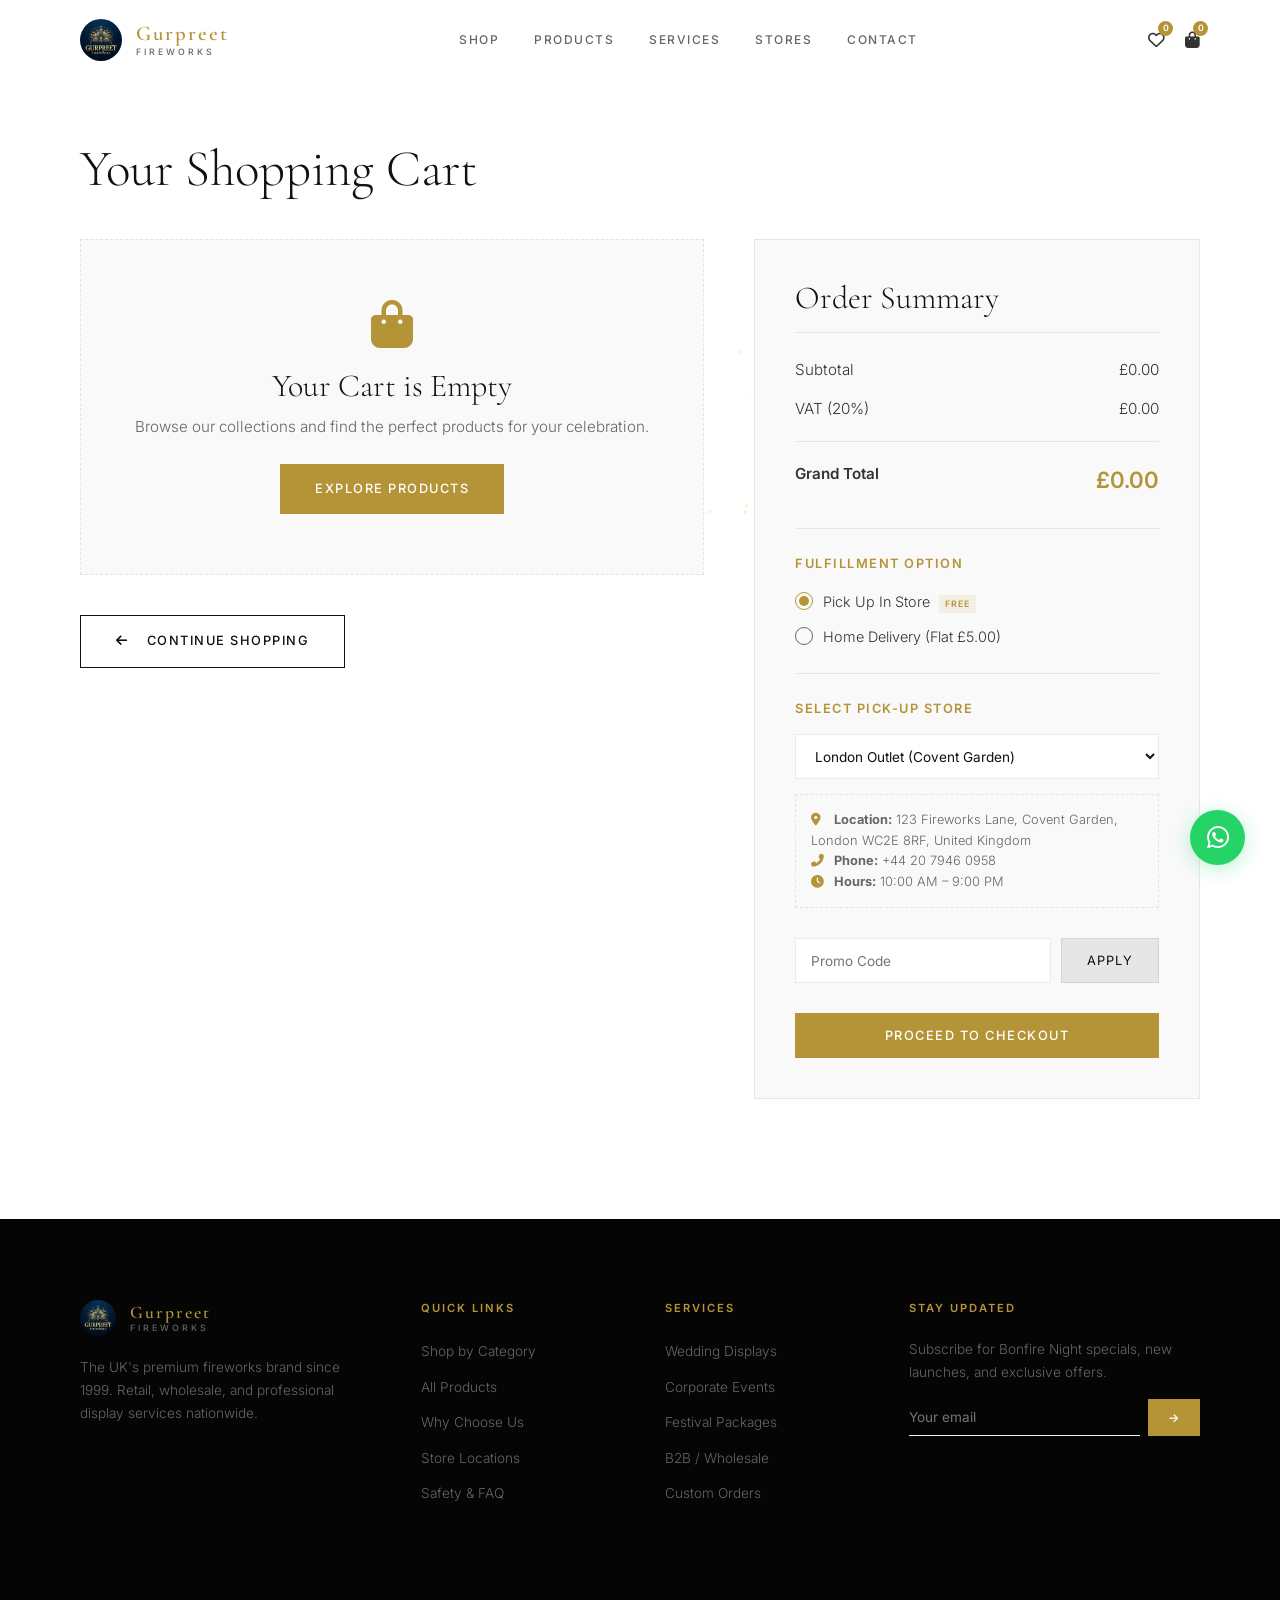
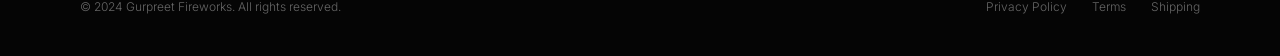
==== commit 2e70ac5d: "Updated homepage design" ====
--- a/cart.html
+++ b/cart.html
@@ -65,20 +65,20 @@
           
           <div class="summary-row">
             <span>Subtotal</span>
-            <span id="cart-subtotal">₹0</span>
+            <span id="cart-subtotal">£0.00</span>
           </div>
           <div class="summary-row">
-            <span>GST (18%)</span>
-            <span id="cart-gst">₹0</span>
+            <span>VAT (20%)</span>
+            <span id="cart-vat">£0.00</span>
           </div>
           <div class="summary-row" id="delivery-row" style="display: none; border-top: 1px dashed var(--border); padding-top: 10px; margin-top: 10px;">
             <span>Home Delivery Charge</span>
-            <span>₹150</span>
+            <span>£5.00</span>
           </div>
           
           <div class="summary-row total-row" style="margin-top: 20px; padding-top: 20px; border-top: 1px solid var(--border);">
             <strong>Grand Total</strong>
-            <strong id="cart-total" style="color: var(--gold); font-size: 1.4rem;">₹0</strong>
+            <strong id="cart-total" style="color: var(--gold); font-size: 1.4rem;">£0.00</strong>
           </div>
 
           <!-- Fulfillment Choice -->
@@ -95,7 +95,7 @@
               <label class="radio-label">
                 <input type="radio" name="fulfillment" value="delivery" id="ff-delivery">
                 <span class="radio-custom"></span>
-                <span class="radio-text">Home Delivery (Flat ₹150)</span>
+                <span class="radio-text">Home Delivery (Flat £5.00)</span>
               </label>
             </div>
           </div>
@@ -104,10 +104,10 @@
           <div class="store-select-box" id="store-picker-area">
             <h3>Select Pick-up Store</h3>
             <select class="store-select" id="pickup-store-select">
-              <option value="delhi">Delhi NCR Outlet (Chandni Chowk)</option>
-              <option value="mumbai">Mumbai Outlet (Bhuleshwar)</option>
-              <option value="jaipur">Jaipur Outlet (Johari Bazaar)</option>
-              <option value="chennai">Chennai Outlet (T. Nagar)</option>
+              <option value="london">London Outlet (Covent Garden)</option>
+              <option value="manchester">Manchester Outlet (Northern Quarter)</option>
+              <option value="edinburgh">Edinburgh Outlet (Old Town)</option>
+              <option value="birmingham">Birmingham Outlet (Jewellery Quarter)</option>
             </select>
             <div class="selected-store-info" id="selected-store-details">
               <!-- Dynamically populated by app.js -->
@@ -138,7 +138,7 @@
               <span class="logo-sub">Fireworks</span>
             </div>
           </div>
-          <p>India's premium fireworks brand since 1999. Retail, wholesale, and professional display services across 50+ cities.</p>
+          <p>The UK's premium fireworks brand since 1999. Retail, wholesale, and professional display services nationwide.</p>
         </div>
         <div class="footer-col">
           <h4>Quick Links</h4>
@@ -162,7 +162,7 @@
         </div>
         <div class="footer-col">
           <h4>Stay Updated</h4>
-          <p style="margin-bottom: 15px;">Subscribe for Diwali specials, new launches, and exclusive offers.</p>
+          <p style="margin-bottom: 15px;">Subscribe for Bonfire Night specials, new launches, and exclusive offers.</p>
           <div class="nl-form">
             <input type="email" placeholder="Your email">
             <button>→</button>
@@ -181,7 +181,7 @@
   </footer>
 
   <!-- WhatsApp Float -->
-  <a href="https://wa.me/919810000000" class="wa-float" target="_blank" rel="noopener" aria-label="Chat on WhatsApp">
+  <a href="https://wa.me/442079460958" class="wa-float" target="_blank" rel="noopener" aria-label="Chat on WhatsApp">
     <i class="fab fa-whatsapp"></i>
   </a>
 
@@ -198,7 +198,7 @@
     <div class="drawer-foot">
       <div class="drawer-total">
         <span>Total</span>
-        <span>₹0</span>
+        <span>£0.00</span>
       </div>
       <a href="cart.html" class="btn btn-gold" style="width: 100%; justify-content: center;">View Cart</a>
     </div>
